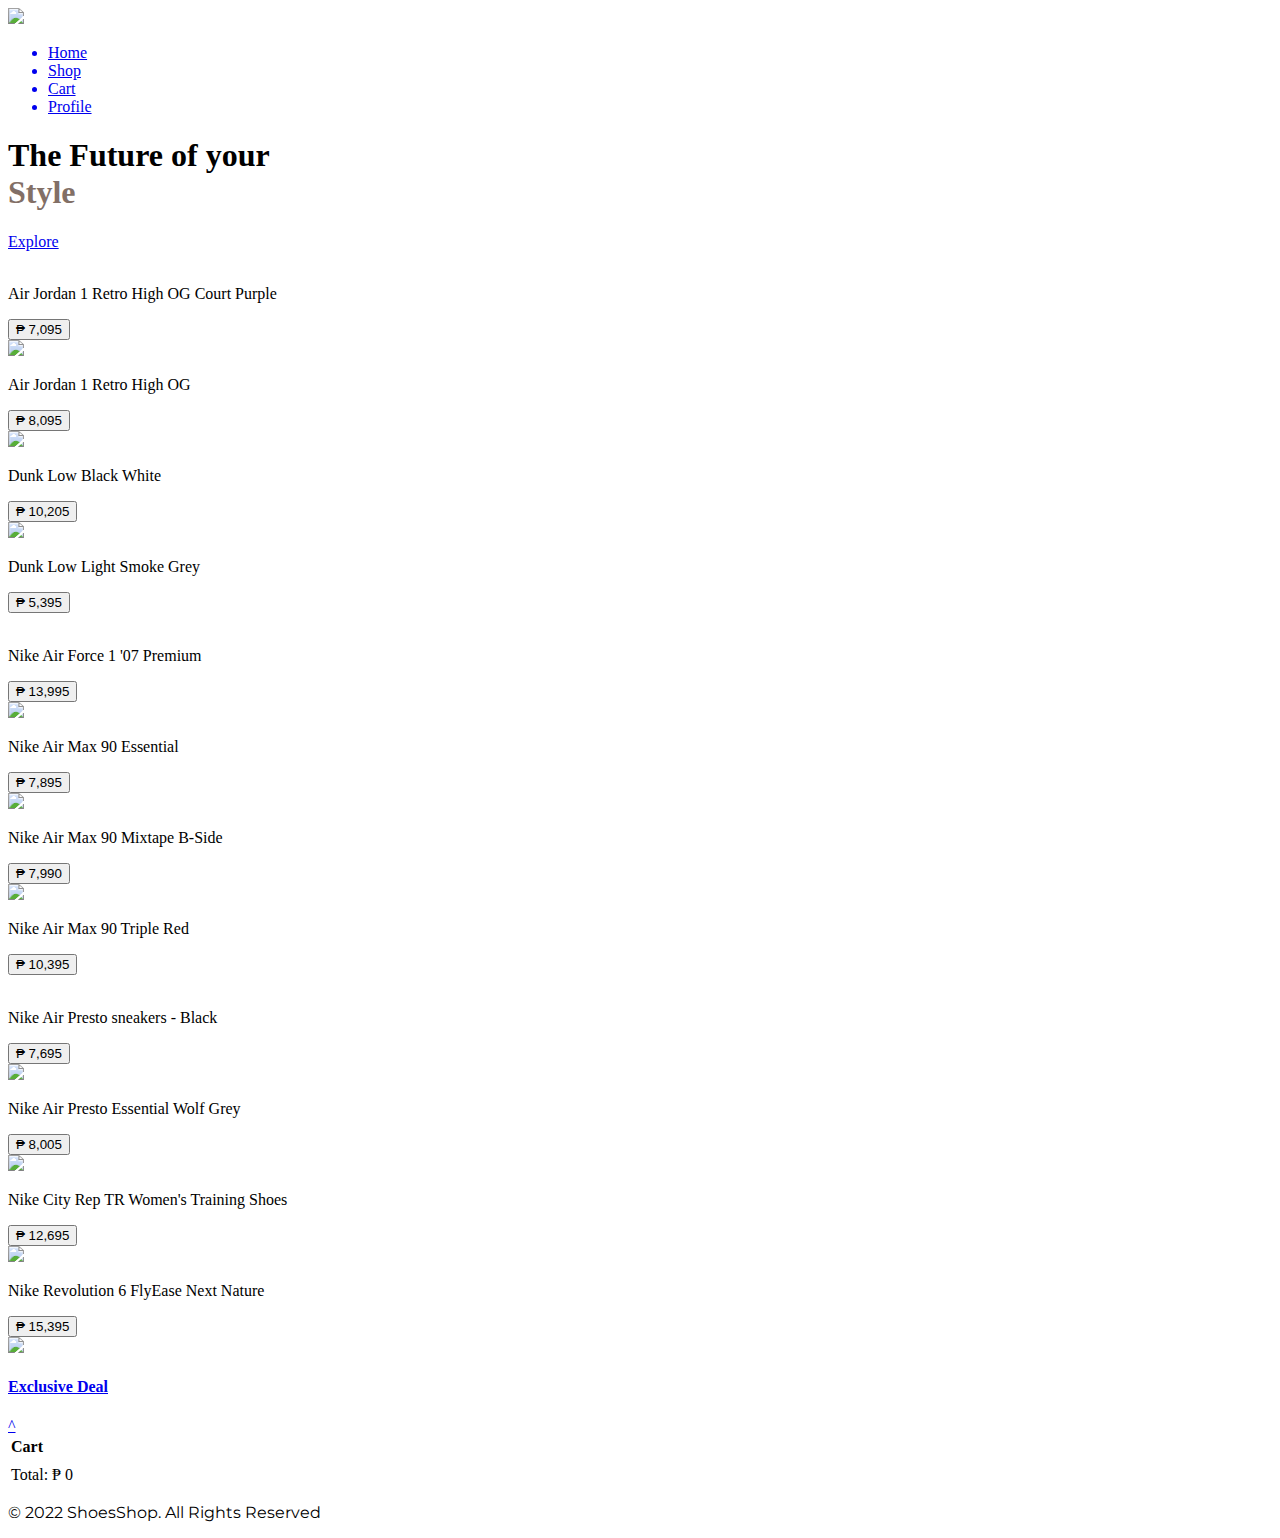
==== index.html @ 1c881059 "init" ====
<!DOCTYPE html>
<html lang="en">

<head>
    <meta charset="UTF-8">
    <meta http-equiv="X-UA-Compatible" content="IE=edge">
    <meta name="viewport" content="width=device-width, initial-scale=1.0">
    <link rel="stylesheet" href="main.css">
    <link rel="preconnect" href="https://fonts.googleapis.com">
    <link rel="preconnect" href="https://fonts.gstatic.com" crossorigin>
    <link href="https://fonts.googleapis.com/css2?family=Montserrat&family=Permanent+Marker&display=swap" rel="stylesheet">
    <title>Shoes Shop</title>
</head>

<body id="welcomesection">

  <div class="nav-bar">
    <div>
      <a href="index.html"> <img src="images/logo.png" style="border: 0;" height="90"></a>
    </div>
      <nav>
        <ul>
          <a href="#welcomesection"><li class="mainclass">Home</li></a>
          <a href="#shop"><li>Shop</li></a>
          <a href="#cart"><li>Cart</li></a>
          <a href="profile.html"><li>Profile</li></a>
        </ul>
      </nav>
  </div>

  <div class="first-page">
    <h1 class="qoute">The Future of your <br> <span style="color: #826F66;">Style</span></h1>
    <a class="explore-btn" href="#exclusive">Explore</a>
  </div>

  
  <div class="body-content">
    <div class="image-row">

      <div id="shop" class="product">
        <img class="item-image" src="images/Air Jordan 1 Retro High OG Court Purple.jpg" height="300" alt="">
        <p class="item-name">Air Jordan 1 Retro High OG Court Purple</p>
        <button onclick="window.location.href='#cart'" class="add-to-cart" type="button">₱ 7,095</button>
      </div>

      <div class="product">
        <img class="item-image" src="images/Air Jordan 1 Retro High OG.jpg">
        <p class="item-name">Air Jordan 1 Retro High OG</p>
        <button onclick="window.location.href='#cart'" class="add-to-cart" type="button">₱ 8,095</button>
      </div>

      <div class="product">
        <img class="item-image" src="images/Dunk Low Black White.jpg">
        <p class="item-name">Dunk Low Black White</p>
        <button onclick="window.location.href='#cart'" class="add-to-cart" type="button">₱ 10,205</button>
      </div>

      <div class="product">
        <img class="item-image" src="images/Dunk Low Light Smoke Grey.jpg">
        <p class="item-name">Dunk Low Light Smoke Grey</p>
        <button onclick="window.location.href='#cart'" class="add-to-cart" type="button">₱ 5,395</button>
      </div>

      <div class="product">
        <img class="item-image" src="images/Nike Air Force 1 '07 Premium.jpg" height="300" alt="">
        <p class="item-name">Nike Air Force 1 '07 Premium</p>
        <button onclick="window.location.href='#cart'" class="add-to-cart" type="button">₱ 13,995</button>
      </div>

      
      <div class="product">
        <img class="item-image" src="images/Nike Air Max 90 Essential.jpg">
        <p  class="item-name">Nike Air Max 90 Essential</p>
        <button onclick="window.location.href='#cart'" class="add-to-cart" type="button">₱ 7,895</button>
      </div>

      <div class="product">
        <img class="item-image" src="images/Nike Air Max 90 Mixtape B-Side.jpg">
        <p class="item-name">Nike Air Max 90 Mixtape B-Side</p>
        <button onclick="window.location.href='#cart'" class="add-to-cart" type="button">₱ 7,990</button>
      </div>

      <div class="product">
        <img class="item-image" src="images/Nike Air Max 90 Triple Red.jpg">
        <p class="item-name">Nike Air Max 90 Triple Red</p>
        <button onclick="window.location.href='#cart'" class="add-to-cart" type="button">₱ 10,395</button>
      </div>

      <div class="product">
        <img class="item-image" src="images/Nike Air Presto sneakers - Black.jpg" height="300" alt="">
        <p class="item-name">Nike Air Presto sneakers - Black</p>
        <button onclick="window.location.href='#cart'" class="add-to-cart" type="button">₱ 7,695</button>
      </div>

      <div class="product">
        <img class="item-image" src="images/Nike Air Presto Essential Wolf Grey.jpg">
        <p class="item-name">Nike Air Presto Essential Wolf Grey</p>
        <button onclick="window.location.href='#cart'" class="add-to-cart" type="button">₱ 8,005</button>
      </div>

      <div class="product">
        <img class="item-image" src="images/Nike City Rep TR Women's Training Shoes.jpg">
        <p class="item-name">Nike City Rep TR Women's Training Shoes</p>
        <button onclick="window.location.href='#cart'" class="add-to-cart" type="button">₱ 12,695</button>
      </div>

      <div class="product">
        <img class="item-image" src="images/Nike Revolution 6 FlyEase Next Nature.jpg">
        <p id="exclusive"  class="item-name">Nike Revolution 6 FlyEase Next Nature</p>
        <button onclick="window.location.href='#cart'" class="add-to-cart" type="button">₱ 15,395</button>
      </div>

    </div>
  </div>

  <div class="exclusive-bg">
    <a href="detail.html">
      <div class="exclusive-container">
        <img class="item-image" src="images/Air Jordan 1 Retro High OG Court Purple.jpg">
        <h4>Exclusive Deal</h4>
      </div>
    </a>
  </div>

  <div class="toHome">
    <a href="#welcomesection">^</a>
  </div>
  
  <div class="cart-container">
  
    <table>
      <tr>
        <th>Cart</th>
      </tr>
  
      <div class="cart-item">
  
        <div class="cart-row">
          <tr>
            <td class="td">
            </td>
          </tr>
        </div>
  
      </div>
  
    </table>
  
    <div id="cart" class="total-container">
      <table>
        <tr>
          <td>Total:</td>
          <td class="cart-total-price">₱ 0</td>
        </tr>
      </table>
    </div>
  
  </div>
  
  <div class="end-container">
    <div>
      <p style=" font-family: 'Montserrat', sans-serif;">© 2022 ShoesShop. All Rights Reserved</p>
    </div>
  </div>

</body>
<script src="store.js" async>
</script>
</html>
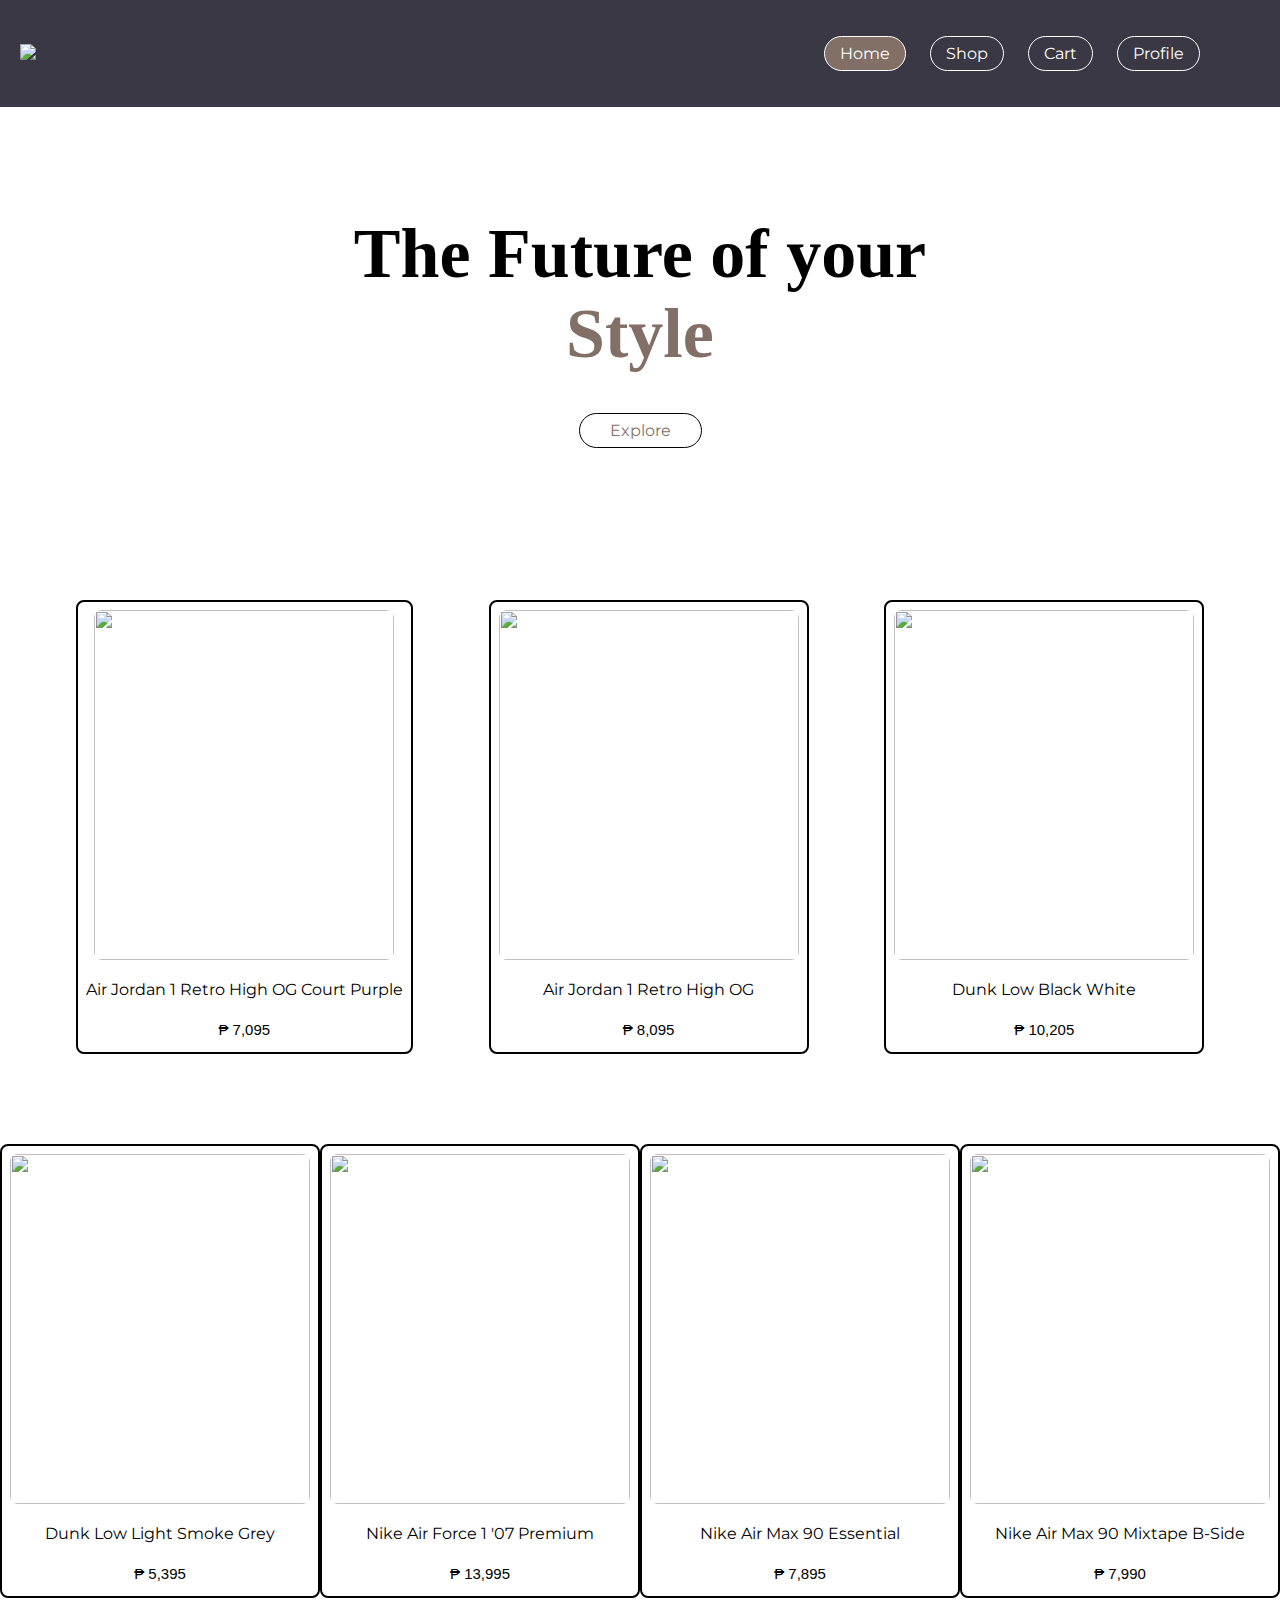
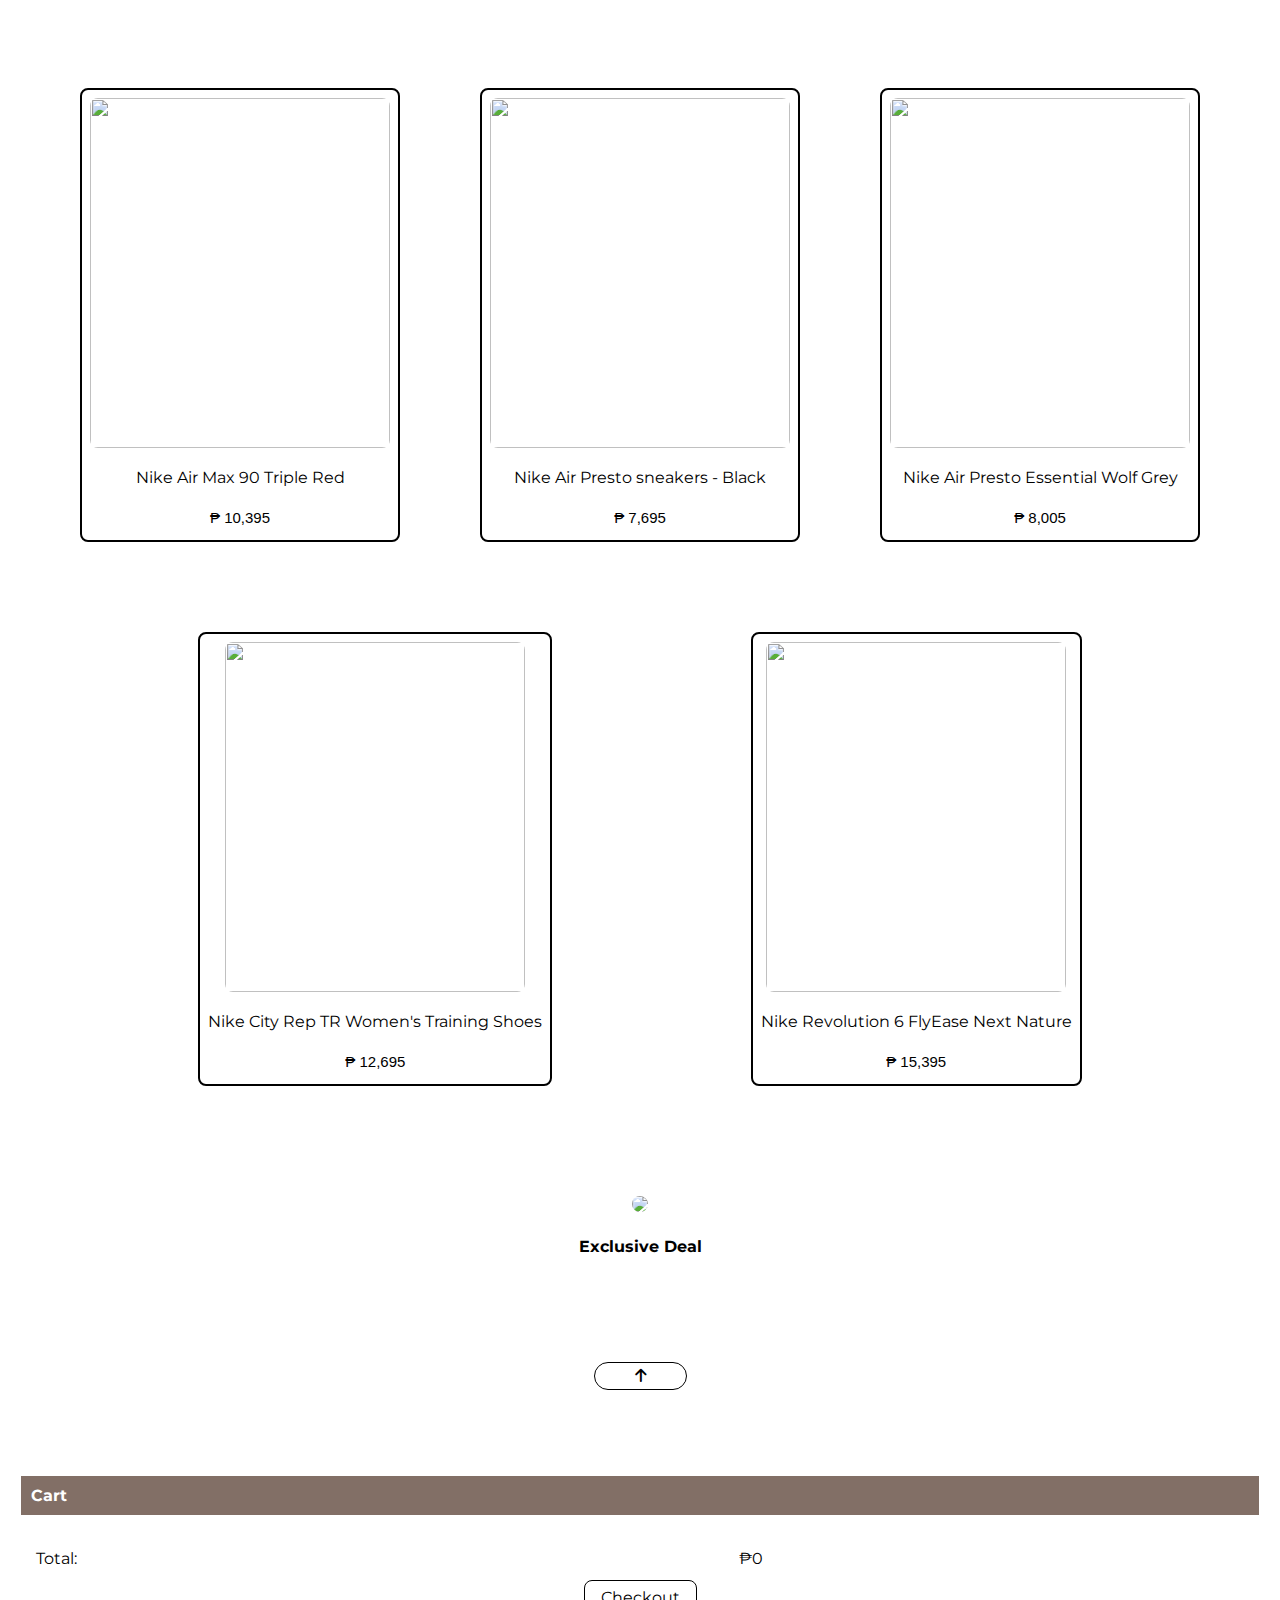
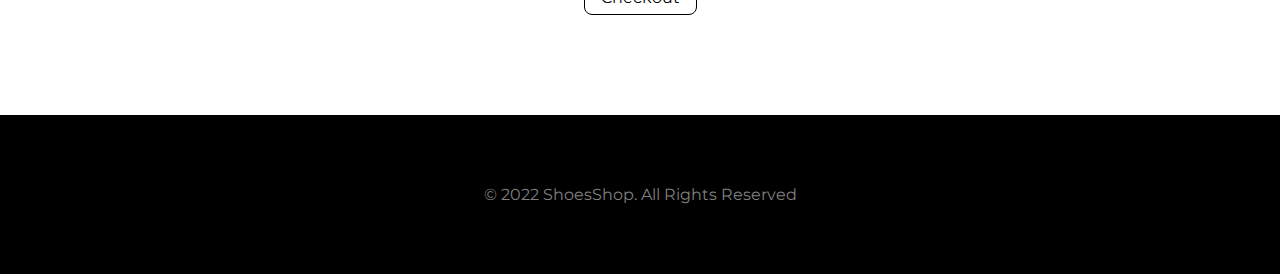
==== commit cde79369: "Merge pull request #1 from Phillip2004/phillip2" ====
--- a/index.html
+++ b/index.html
@@ -9,6 +9,8 @@
     <link rel="preconnect" href="https://fonts.googleapis.com">
     <link rel="preconnect" href="https://fonts.gstatic.com" crossorigin>
     <link href="https://fonts.googleapis.com/css2?family=Montserrat&family=Permanent+Marker&display=swap" rel="stylesheet">
+    <link rel="stylesheet" href="https://fonts.googleapis.com/css2?family=Material+Symbols+Outlined:opsz,wght,FILL,GRAD@20..48,100..700,0..1,-50..200" />
+    <link rel="stylesheet" href="https://cdnjs.cloudflare.com/ajax/libs/font-awesome/6.2.1/css/all.min.css">
     <title>Shoes Shop</title>
 </head>
 
@@ -123,7 +125,10 @@
   </div>
 
   <div class="toHome">
-    <a href="#welcomesection">^</a>
+      <a  href="#welcomesection"><label>
+        <i class="fa-sharp fa-solid fa-arrow-up"></i>
+      </label></a>
+        
   </div>
   
   <div class="cart-container">
@@ -150,19 +155,21 @@
       <table>
         <tr>
           <td>Total:</td>
-          <td class="cart-total-price">₱ 0</td>
+          <td class="cart-total-price">₱0</td>
         </tr>
       </table>
     </div>
-  
+   <div class="btn"> <a class="checkout" href="checkout.html">Checkout</a></div>
   </div>
   
+ 
   <div class="end-container">
     <div>
       <p style=" font-family: 'Montserrat', sans-serif;">© 2022 ShoesShop. All Rights Reserved</p>
     </div>
   </div>
 
+
 </body>
 <script src="store.js" async>
 </script>
--- a/main.css
+++ b/main.css
@@ -0,0 +1,377 @@
+/*Set main content to  default*/
+
+body{
+    margin: 0;
+    padding: 0;
+    background-color:white;
+}
+
+*{
+    color: black;
+}
+
+a{
+    text-decoration: none;
+}
+
+html{
+    scroll-behavior: smooth;
+    scroll-margin: 20px;
+}
+
+/*Navigation Bar Design*/
+
+.nav-bar{
+    background-color:#3A3845;
+    font-family: 'Montserrat', sans-serif;
+    display: flex;
+    align-items: center;
+    padding: 20px;
+}
+
+.nav-bar nav{
+    flex: 1;
+    text-align: right;
+}
+
+.nav-bar nav, ul {
+    display: inline-block;
+    list-style-type: none;
+}
+
+.nav-bar nav, ul, li {
+    display: inline-block;
+    margin-right: 20px;
+}
+
+.nav-bar li {
+    padding: 7px;
+    padding-left: 15px;
+    padding-right: 15px;
+    border: 1px solid;
+    border-radius: 60px;
+    color: white;
+}
+
+.nav-bar .mainclass{
+    background-color: #826F66;
+    color: white;
+}
+
+.nav-bar li:hover {
+    transition: 700ms;
+    color: white;
+    background-color: #826F66;
+}
+
+/* FirstPage (default screen) */
+
+.first-page{
+    padding-bottom: 160px;
+    padding-top: 60px;
+    font-family: 'Permanent Marker', cursive;
+    align-items: center;
+    text-align: center;
+}
+
+.qoute{
+    font-size: 70px;
+}
+
+.explore-btn{
+    font-family: 'Montserrat', sans-serif;
+    padding: 7px;
+    padding-left: 30px;
+    padding-right: 30px;
+    border: 1px solid black;
+    border-radius: 50px;
+    background-color: white;
+    color: #826F66;
+}
+
+.explore-btn:hover{
+    transition: 700ms;
+    background-color:black;
+    color: white;
+    border: 1px solid #826F66;
+}
+
+
+.product{
+    padding: 8px;
+    /* padding-top: 40px; */
+    border: 2px solid black;
+    border-radius: 8px;
+}
+
+.body-content img{
+    background-color: white;
+    height: 350px;
+    width: 300px;
+}
+
+/* Body Section */
+
+.body-container{
+    background-color: #826F66;
+    padding-top: 170px;
+    font-family: 'Montserrat', sans-serif;
+    text-align: center;
+    margin-bottom: 20px;
+}
+
+.image-row{
+    display: flex;
+    align-items: center;
+    flex-wrap: wrap;
+    justify-content: space-evenly;
+}
+
+.product{
+    margin-bottom: 90px;
+    min-width: 250px;
+}
+
+.icon-container{
+    text-align: center;
+}
+
+.icon-container img{
+    height: 100px;
+    border-radius: 9px;
+}
+
+
+/* exclusive row */
+
+.exclusive-bg{
+    text-align: center;
+    background-image: url("assets/logos/exclusivebg.jpg");
+    background-repeat: no-repeat;
+    background-size: cover;
+}
+
+.exclusive-container{
+    font-family: 'Montserrat', sans-serif;
+    position: relative;
+    margin: auto;
+    background-position: center;
+    padding: 10px;
+    margin-top: 10px;
+    margin-bottom: 80px;
+}
+
+.exclusive-container img{
+    height: 35vh;
+    background-color: transparent;
+    
+}
+
+/* detail.html design */
+
+.detail-container{
+    margin-top: 10px;
+    text-align: center;
+    display: block;
+}
+
+.col-3{
+    text-align: left;
+    margin-left: 476px;
+    line-height: 20px;
+    font-family: 'Montserrat', sans-serif;
+}
+
+.__detailbtn a{
+    margin-right: 5px;
+    padding: 6px;
+    padding-left: 20px;
+    padding-right: 20px;
+    border: 1px solid white;
+    border-radius: 60px;
+}
+
+.__detailbtn a:hover{
+    transition: 700ms;
+    background-color: #826F66;
+}
+
+.small-img{
+    position: absolute;
+    left: 476px;
+}
+.small-img img{
+    cursor: pointer;
+}
+
+.toHome{
+    margin-bottom: 90px;
+    text-align: center;
+    background-color: white;
+}
+
+.toHome a{
+    padding: 5px;
+    padding-left: 40px;
+    padding-right: 40px;
+    font-size: 15px;
+    border: 1px solid black;
+    border-radius: 60px;
+}
+.fa-arrow-up{
+    color: black;
+    }
+.fa-arrow-up:hover{
+        color: #826F66;
+        
+    }
+
+
+
+
+/* Cart Container Design design */
+
+.cart-container{
+    margin: 20px;
+    margin-bottom: 100px;
+    font-family: 'Montserrat', sans-serif;
+}
+
+table{
+    border: 1px solid white;
+    width: 100%;
+    border-collapse: collapse;
+}
+
+.cart-Info{
+    margin: 10px;
+    margin-left: 5px;
+}
+
+.cart-Info{
+    display: flex;
+    flex-wrap: wrap;
+}
+
+th{
+    text-align: left;
+    padding: 10px;
+    color: white;
+    background-color: #826F66;
+}
+
+.cart-Detail{
+    margin: 10px;
+    margin-top: 0;
+}
+
+td{
+    line-height: 10px;
+}
+
+td input{
+    width: 40px;
+    padding: 5px;
+    color: black;
+}
+
+td button{
+    background-color: #826F66;
+    color: white;
+    border: 0;
+    margin: 20px;
+    margin-left: 0;
+}
+
+.total-container{
+    margin-top: 20px;
+    display: flex;
+    justify-content: flex-end;
+}
+
+.total-container td{
+    padding: 15px;
+}
+
+td:last-child{
+    text-align: left;
+}
+
+.body-content{
+    text-align: center;
+    font-family: 'Montserrat', sans-serif;
+
+}
+
+.body-content button{
+    background-color: transparent;
+    border-radius: 60px;
+    border: 1px solid white;
+    font-size: 15px;
+    padding: 5px;
+    padding-left: 15px;
+    padding-right: 15px;
+    
+}
+
+button:hover{
+    transition: 600ms;
+    background-color: #826F66;
+    color: white;
+}
+
+/* End Container */
+
+.end-container{
+    text-align: center;
+    background-color: black;
+    padding: 50px;
+    margin-top: 30px;
+}
+
+.end-container p{
+    color: grey;
+    margin: 20px;
+}
+
+.item-image{
+    border-radius: 8px;
+}
+
+.profile{
+    opacity: 50%;   
+}
+
+.profile:hover{
+    transition: 600ms;
+    opacity: 100%;
+}
+
+.overlay:hover{
+    transition: 600ms;
+    opacity: 1;
+}
+.checkout{
+    font-family: 'Montserrat', sans-serif;
+    padding: 7px;
+    padding-left: 16px;
+    padding-right: 16px;
+    border: 1px solid black;
+    border-radius: 8px;
+    background-color:white;
+    color: #000000;
+    text-align: center;
+    margin: auto;
+    align-items: center;
+    align-self: center;
+    }
+.btn{
+    text-align: center;
+    display: flex;
+}
+.checkout:hover{
+    transition: 700ms;
+    background-color:black;
+    color: white;
+    border: 1px solid #826F66;
+}